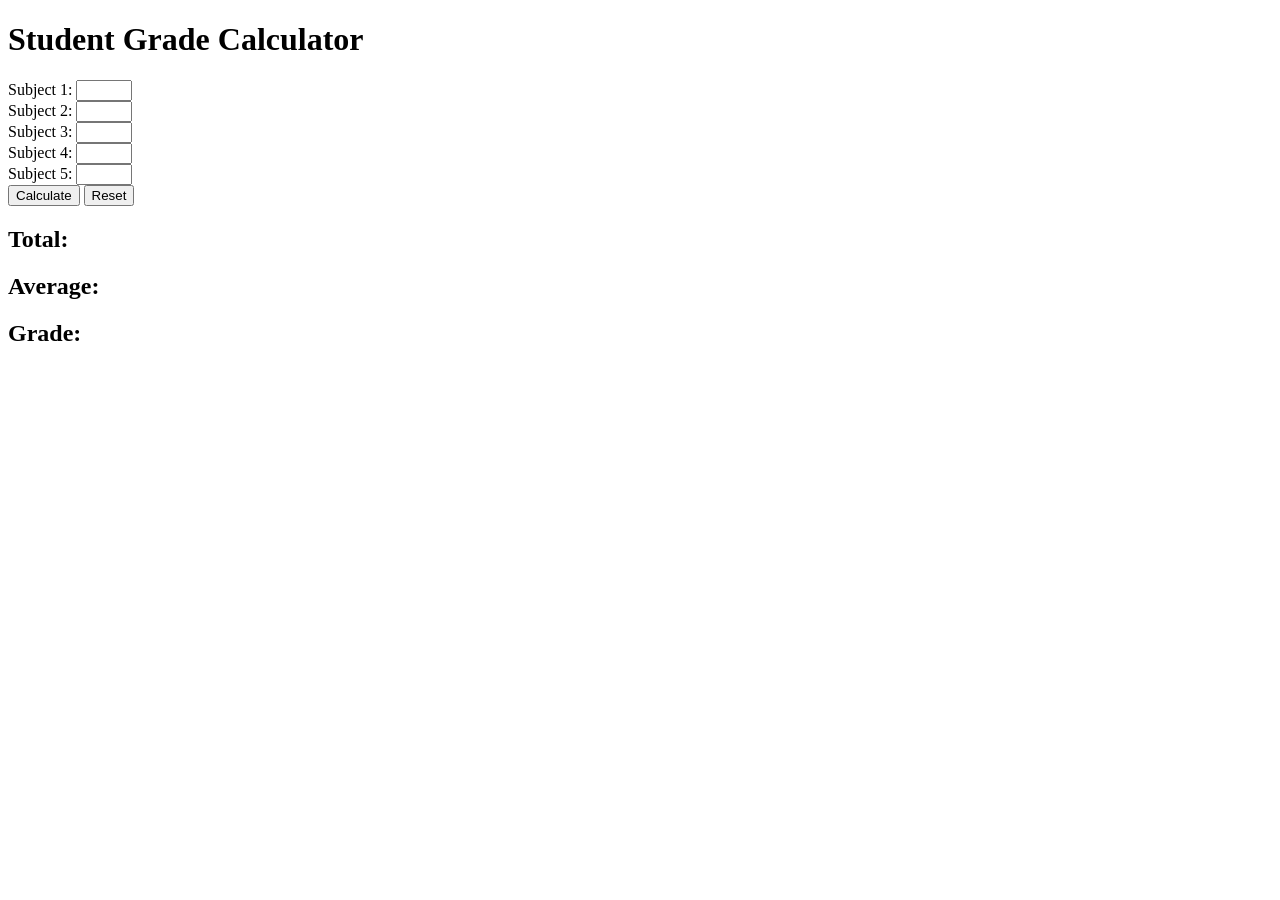
==== Student Grade Calculator/index.html @ 0e369319 "html done" ====
<!DOCTYPE html>
<html>
<head>
    <title>Student Grade Calculator</title>
    <link rel="stylesheet" href="https://fonts.googleapis.com/css2?family=Poppins:wght@400;600&family=Pacifico&family=Roboto&display=swap">
    <link rel="stylesheet" href="style.css">
</head>
<body>

    <div class="container">
        <h1>Student Grade Calculator</h1>

        <div class="form-section">
            <label>Subject 1:</label>
            <input type="number" id="m1" min="0" max="100"><br>

            <label>Subject 2:</label>
            <input type="number" id="m2" min="0" max="100"><br>

            <label>Subject 3:</label>
            <input type="number" id="m3" min="0" max="100"><br>

            <label>Subject 4:</label>
            <input type="number" id="m4" min="0" max="100"><br>

            <label>Subject 5:</label>
            <input type="number" id="m5" min="0" max="100"><br>

            <button id="calcBtn" 
                onclick="calculateGrade()" 
                onmouseover="hoverEffect()" 
                onmouseout="removeHover()">
                Calculate
            </button>

            <button onclick="resetForm()">Reset</button>
        </div>

        <div class="result-section">
            <h2>Total: <span id="total"></span></h2>
            <h2>Average: <span id="average"></span></h2>
            <h2>Grade: <span id="grade"></span></h2>
        </div>
    </div>

<script src="script.js"></script>
</body>
</html>
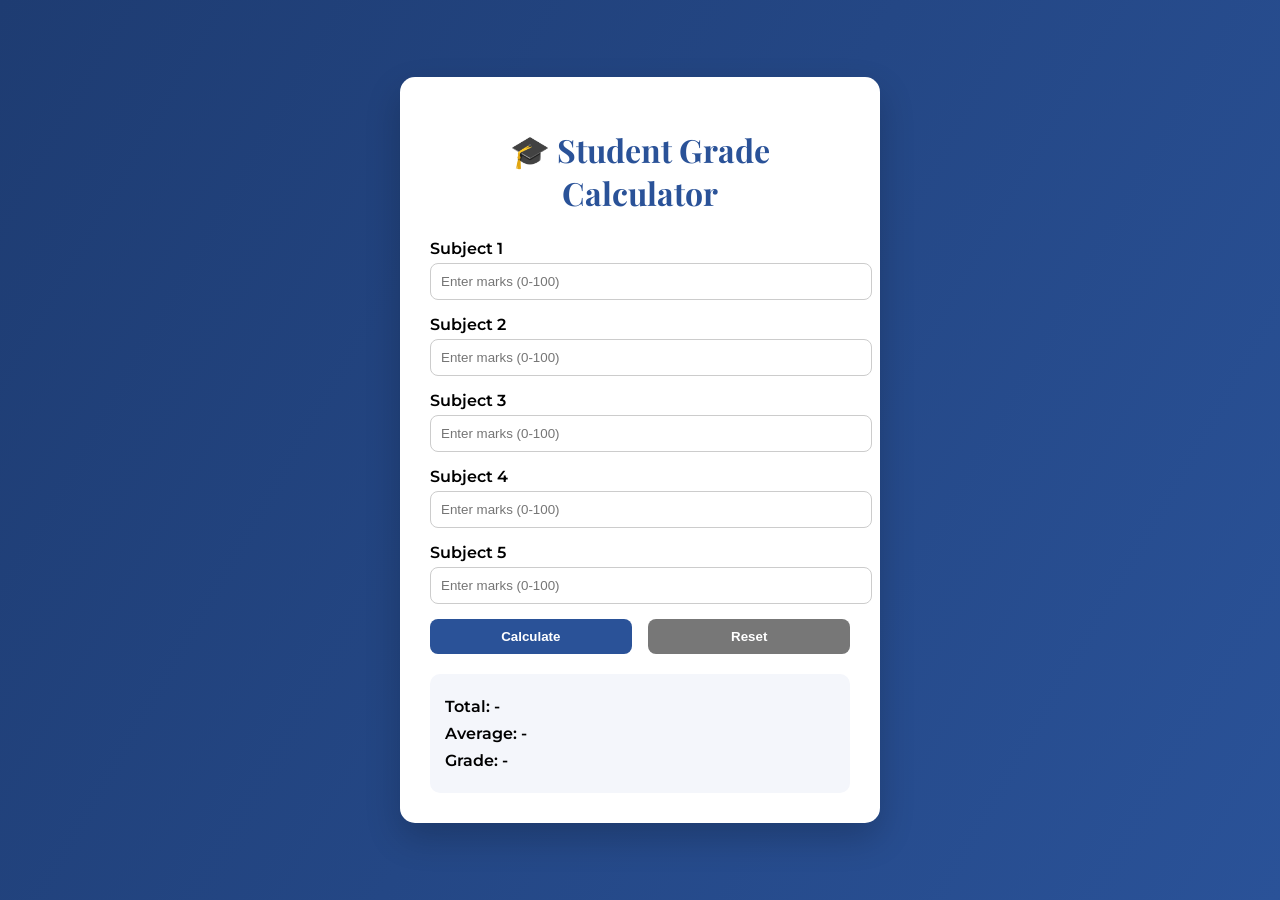
==== commit 468848a8: "grade-calc" ====
--- a/Student Grade Calculator/index.html
+++ b/Student Grade Calculator/index.html
@@ -2,46 +2,58 @@
 <html>
 <head>
     <title>Student Grade Calculator</title>
-    <link rel="stylesheet" href="https://fonts.googleapis.com/css2?family=Poppins:wght@400;600&family=Pacifico&family=Roboto&display=swap">
+    <link href="https://fonts.googleapis.com/css2?family=Montserrat:wght@400;700&family=Playfair+Display&display=swap" rel="stylesheet">
     <link rel="stylesheet" href="style.css">
 </head>
 <body>
 
-    <div class="container">
-        <h1>Student Grade Calculator</h1>
+<div class="wrapper">
+    <div class="card">
+        <h1>🎓 Student Grade Calculator</h1>
 
-        <div class="form-section">
-            <label>Subject 1:</label>
-            <input type="number" id="m1" min="0" max="100"><br>
+        <div class="input-group">
+            <label>Subject 1</label>
+            <input type="number" id="m1" min="0" max="100" placeholder="Enter marks (0-100)">
+        </div>
 
-            <label>Subject 2:</label>
-            <input type="number" id="m2" min="0" max="100"><br>
+        <div class="input-group">
+            <label>Subject 2</label>
+            <input type="number" id="m2" min="0" max="100" placeholder="Enter marks (0-100)">
+        </div>
 
-            <label>Subject 3:</label>
-            <input type="number" id="m3" min="0" max="100"><br>
+        <div class="input-group">
+            <label>Subject 3</label>
+            <input type="number" id="m3" min="0" max="100" placeholder="Enter marks (0-100)">
+        </div>
 
-            <label>Subject 4:</label>
-            <input type="number" id="m4" min="0" max="100"><br>
+        <div class="input-group">
+            <label>Subject 4</label>
+            <input type="number" id="m4" min="0" max="100" placeholder="Enter marks (0-100)">
+        </div>
 
-            <label>Subject 5:</label>
-            <input type="number" id="m5" min="0" max="100"><br>
+        <div class="input-group">
+            <label>Subject 5</label>
+            <input type="number" id="m5" min="0" max="100" placeholder="Enter marks (0-100)">
+        </div>
 
-            <button id="calcBtn" 
-                onclick="calculateGrade()" 
-                onmouseover="hoverEffect()" 
+        <div class="btn-group">
+            <button id="calcBtn"
+                onclick="calculateGrade()"
+                onmouseover="hoverEffect()"
                 onmouseout="removeHover()">
                 Calculate
             </button>
 
-            <button onclick="resetForm()">Reset</button>
+            <button class="reset-btn" onclick="resetForm()">Reset</button>
         </div>
 
-        <div class="result-section">
-            <h2>Total: <span id="total"></span></h2>
-            <h2>Average: <span id="average"></span></h2>
-            <h2>Grade: <span id="grade"></span></h2>
+        <div class="result-box">
+            <p>Total: <span id="total">-</span></p>
+            <p>Average: <span id="average">-</span></p>
+            <p>Grade: <span id="grade">-</span></p>
         </div>
     </div>
+</div>
 
 <script src="script.js"></script>
 </body>
--- a/Student Grade Calculator/style.css
+++ b/Student Grade Calculator/style.css
@@ -0,0 +1,88 @@
+body {
+    margin: 0;
+    padding: 0;
+    font-family: 'Montserrat', sans-serif;
+    background: linear-gradient(120deg, #1e3c72, #2a5298);
+    display: flex;
+    justify-content: center;
+    align-items: center;
+    min-height: 100vh;
+}
+
+.wrapper {
+    width: 100%;
+    padding: 20px;
+}
+
+.card {
+    background: #ffffff;
+    max-width: 420px;
+    margin: auto;
+    padding: 30px;
+    border-radius: 15px;
+    box-shadow: 0 15px 35px rgba(0,0,0,0.2);
+}
+
+h1 {
+    text-align: center;
+    font-family: 'Playfair Display', serif;
+    margin-bottom: 25px;
+    color: #2a5298;
+}
+
+.input-group {
+    margin-bottom: 15px;
+}
+
+label {
+    font-weight: 600;
+    display: block;
+    margin-bottom: 5px;
+}
+
+input {
+    width: 100%;
+    padding: 10px;
+    border-radius: 8px;
+    border: 1px solid #ccc;
+    transition: 0.3s;
+}
+
+input:focus {
+    border-color: #2a5298;
+    outline: none;
+}
+
+.btn-group {
+    display: flex;
+    justify-content: space-between;
+    margin-top: 15px;
+}
+
+button {
+    width: 48%;
+    padding: 10px;
+    border: none;
+    border-radius: 8px;
+    font-weight: bold;
+    cursor: pointer;
+    transition: 0.3s;
+    background-color: #2a5298;
+    color: white;
+}
+
+.reset-btn {
+    background-color: #777;
+}
+
+.result-box {
+    margin-top: 20px;
+    background: #f4f6fb;
+    padding: 15px;
+    border-radius: 10px;
+}
+
+.result-box p {
+    font-weight: 600;
+    margin: 8px 0;
+}
